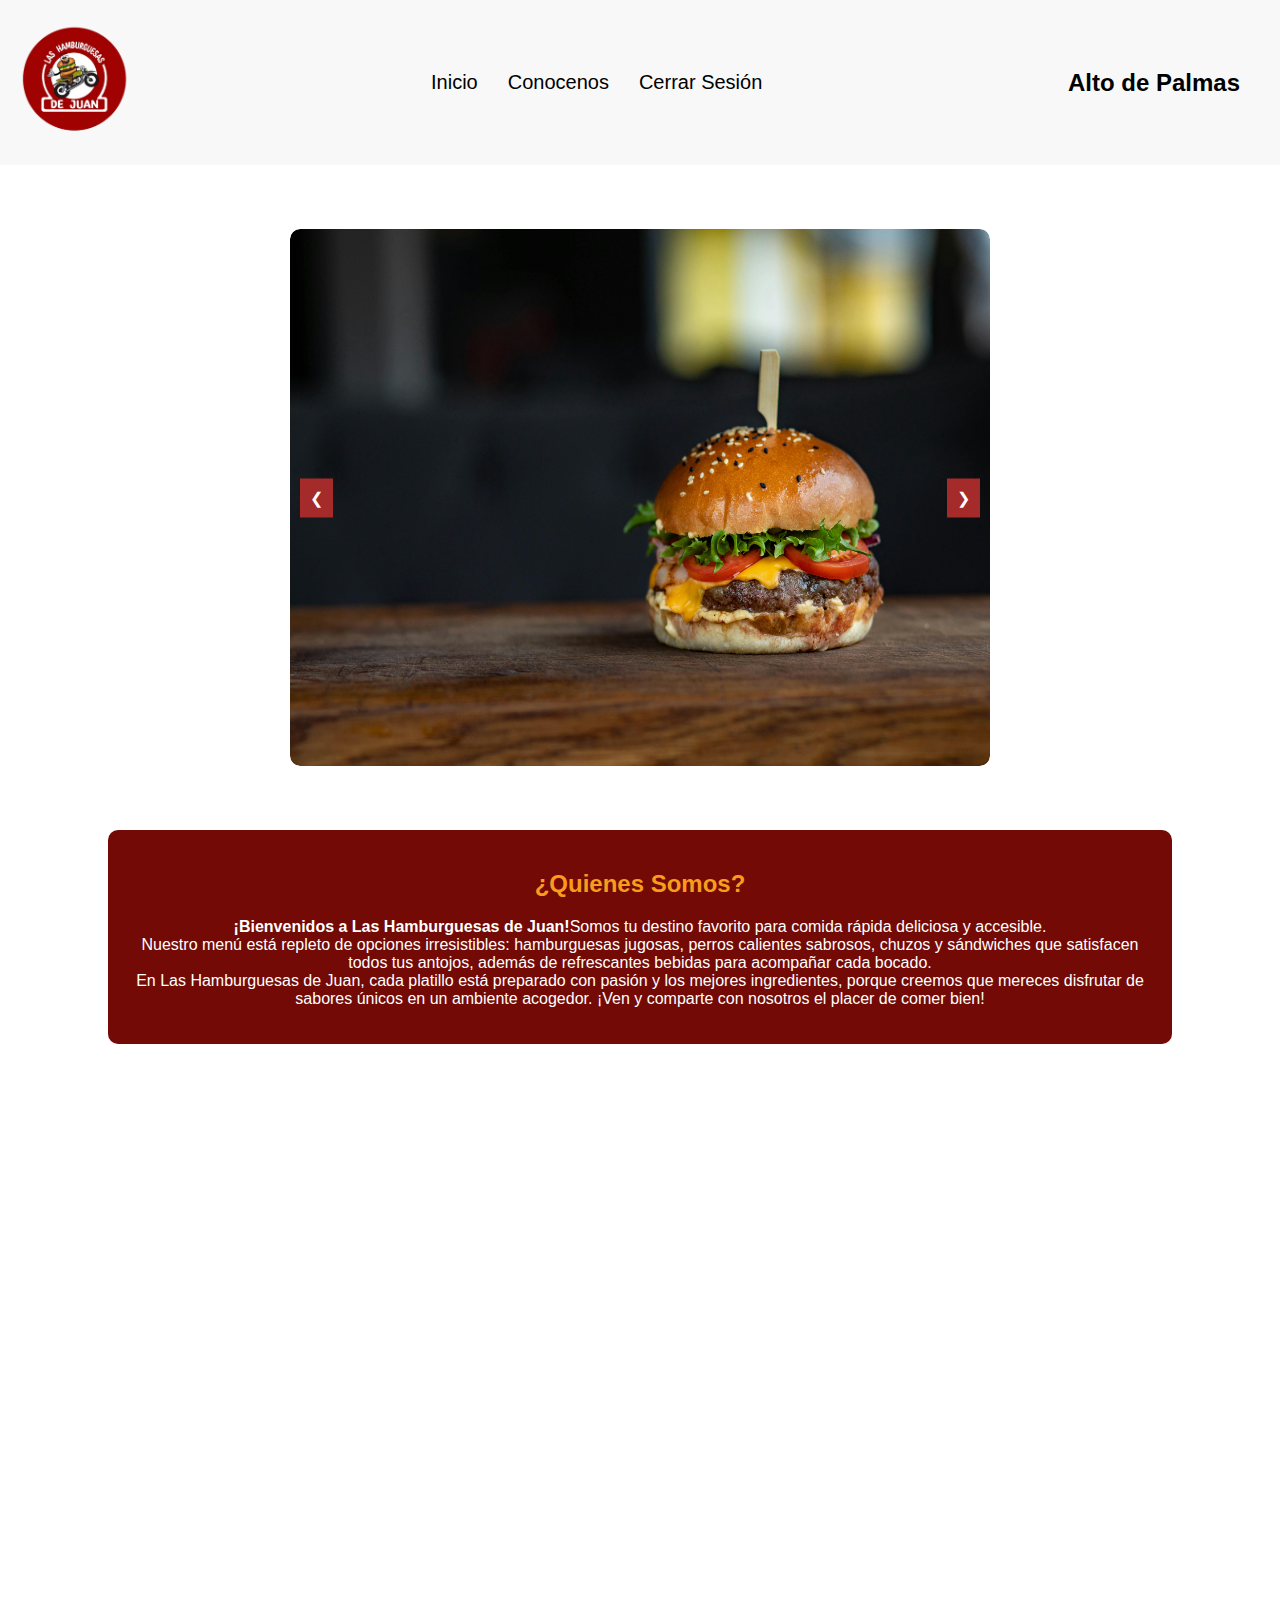
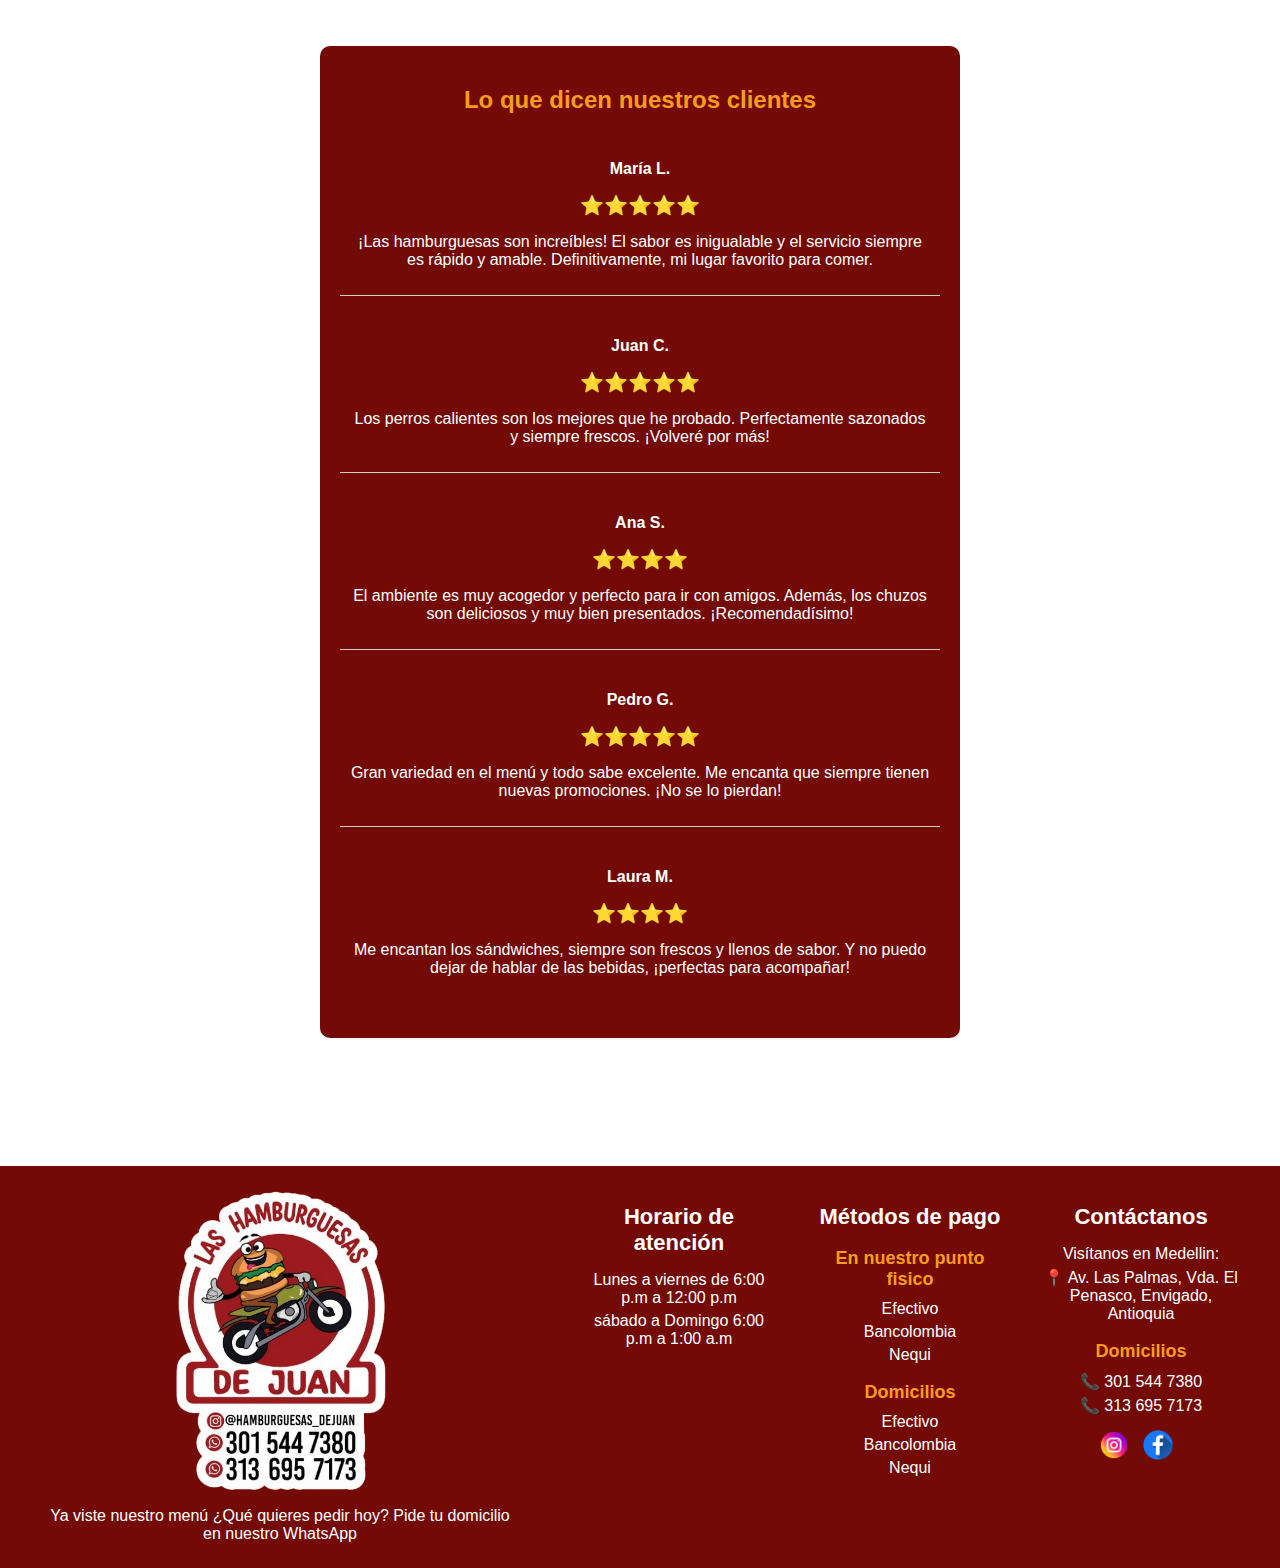
==== html/conocenos.html @ fceb3db5 "Termine de pulir el html principal, y cree el conocenos" ====
<!DOCTYPE html>
<html lang="en">
<head>
    <meta charset="UTF-8">
    <meta name="viewport" content="width=device-width, initial-scale=1.0">
    <title>Conocenos</title>
    <link rel="stylesheet" href="../css/conocenos.css">
    <link rel="stylesheet" href="../css/nav_header.css">
    <link rel="stylesheet" href="../css/footer.css">
</head>
<body>
    <div class="contenedor">
        <header>
            <img src="../img/logo_rojo.png" alt="Cargando Imagen">

            <nav>
                <ul type="none">
                    <li><a href="principal.html">Inicio</a></li>
                    <li><a href="conocenos.html">Conocenos</a></li>
                    <li><a href="../index.html">Cerrar Sesión</a></li>
                </ul>
            </nav>

            <div class="ubicacion">
                <h2><i class="fas fa-map-marker-alt"></i> Alto de Palmas</h2>
            </div>
        </header>
    </div>

    <div class="carrusel">
        <div class="imagenes">
            <img src="../img/carrusel_1.jpg" alt="Imagen 1" class="imagen">
            <img src="../img/carrusel_2.jpg" alt="Imagen 2" class="imagen">
            <img src="../img/carrusel_3.jpg" alt="Imagen 3" class="imagen">
            <img src="../img/carrusel_4.jpg" alt="Imagen 4" class="imagen">
            <img src="../img/carrusel_5.jpg" alt="Imagen 5" class="imagen">
        </div>
        <button class="boton boton-prev" onclick="cambiarImagen(-1)">&#10094;</button>
        <button class="boton boton-next" onclick="cambiarImagen(1)">&#10095;</button>
    </div>

    <div class="informacion">
        <h2>¿Quienes Somos?</h2>
        <p><strong>¡Bienvenidos a Las Hamburguesas de Juan!</strong>Somos tu destino favorito para comida rápida deliciosa y accesible. <br>
            Nuestro menú está repleto de opciones irresistibles: hamburguesas jugosas, perros calientes sabrosos, chuzos y sándwiches que satisfacen todos tus antojos, además de refrescantes bebidas para acompañar cada bocado. <br>
            En Las Hamburguesas de Juan, cada platillo está preparado con pasión y los mejores ingredientes, porque creemos que mereces disfrutar de sabores únicos en un ambiente acogedor. ¡Ven y comparte con nosotros el placer de comer bien!</p>
    </div>

    <iframe src="https://www.google.com/maps/embed?pb=!1m18!1m12!1m3!1d3966.8271575273557!2d-75.54092932597395!3d6.153898227350036!2m3!1f0!2f0!3f0!3m2!1i1024!2i768!4f13.1!3m3!1m2!1s0x8e46833ac3496e4b%3A0xb77291d69730d4a8!2sAlto%20de%20Las%20Palmas!5e0!3m2!1ses-419!2sco!4v1729214807333!5m2!1ses-419!2sco" width="600" height="450" style="border:0;" allowfullscreen="" loading="lazy" referrerpolicy="no-referrer-when-downgrade"></iframe>

    <div class="reseñas">
        <h2>Lo que dicen nuestros clientes</h2>
        
        <div class="reseña">
            <p><strong>María L.</strong></p>
            <div class="estrellas">⭐⭐⭐⭐⭐</div>
            <p>¡Las hamburguesas son increíbles! El sabor es inigualable y el servicio siempre es rápido y amable. Definitivamente, mi lugar favorito para comer.</p>
        </div>
        
        <div class="reseña">
            <p><strong>Juan C.</strong></p>
            <div class="estrellas">⭐⭐⭐⭐⭐</div>
            <p>Los perros calientes son los mejores que he probado. Perfectamente sazonados y siempre frescos. ¡Volveré por más!</p>
        </div>
        
        <div class="reseña">
            <p><strong>Ana S.</strong></p>
            <div class="estrellas">⭐⭐⭐⭐</div>
            <p>El ambiente es muy acogedor y perfecto para ir con amigos. Además, los chuzos son deliciosos y muy bien presentados. ¡Recomendadísimo!</p>
        </div>
        
        <div class="reseña">
            <p><strong>Pedro G.</strong></p>
            <div class="estrellas">⭐⭐⭐⭐⭐</div>
            <p>Gran variedad en el menú y todo sabe excelente. Me encanta que siempre tienen nuevas promociones. ¡No se lo pierdan!</p>
        </div>
        
        <div class="reseña">
            <p><strong>Laura M.</strong></p>
            <div class="estrellas">⭐⭐⭐⭐</div>
            <p>Me encantan los sándwiches, siempre son frescos y llenos de sabor. Y no puedo dejar de hablar de las bebidas, ¡perfectas para acompañar!</p>
        </div>
    </div>
    
    
    <footer>
        <div class="footer_container">
            <div class="logo-section">
                <img src="../img/logo_redes_sin.png" alt="Logo Donde Rafa">
                <p>Ya viste nuestro menú ¿Qué quieres pedir hoy? Pide tu domicilio en nuestro WhatsApp</p>
            </div>

            <div class="info-section">
                <div class="horarios">
                    <strong><h2>Horario de atención</h2></strong>
                    <p>Lunes a viernes de 6:00 p.m a 12:00 p.m</p>
                    <p>sábado a Domingo 6:00 p.m a 1:00 a.m</p>
                </div>

                <div class="metodos-pago">
                    <h2>Métodos de pago</h2>
                    <h3>En nuestro punto fisico</h3>
                    <p>Efectivo</p>
                    <p>Bancolombia</p>
                    <p>Nequi</p>

                    <h3>Domicilios</h3>
                    <p>Efectivo</p>
                    <p>Bancolombia</p>
                    <p>Nequi</p>
                </div>

                <div class="contacto">
                    <h2>Contáctanos</h2>
                    <p>Visítanos en Medellin:</p>
                    <p>📍 Av. Las Palmas, Vda. El Penasco, Envigado, Antioquia</p>
                    <h3>Domicilios</h3>
                    <a href="https://wa.link/g8bbqm" target="_blank"><p>📞 301 544 7380</p></a>
                    <a href="https://wa.link/ef5qwl" target="_blank"><p>📞 313 695 7173</p></a>
                    <div class="social-icons">
                        <a href="https://www.instagram.com/hamburguesas_dejuan?igsh=MWVxNng3bnZkMHRkeQ==" target="_blank"><img src="../img/instagram.png" alt="Instagram"></a>

                        <a href="https://www.facebook.com/profile.php?id=61563966890720&mibextid=LQQJ4d" target="_blank"><img src="../img/facebook.png" alt="Facebook"></a>
                    </div>
                </div>
            </div>
    </footer>
</body>
</html>
---- css/conocenos.css ----
body {
    text-align: center;
    align-items: center;
    justify-content: center;
    margin: 0;
    padding: 0;
    font-family: Arial, sans-serif;
}

/* Estilos generales */
.carrusel {
    position: relative;
    width: 90%;
    max-width: 700px;
    margin: 0 auto;
    overflow: hidden;
    border-radius: 10px;
    margin-top: 5%;
    margin-bottom: 5%;
}

.imagenes {
    display: flex;
    transition: transform 0.5s;
}

.imagen {
    min-width: 100%;
    border-radius: 10px;
}

.boton {
    position: absolute;
    top: 50%;
    transform: translateY(-50%);
    background-color: brown;
    color: white;
    border: none;
    padding: 10px;
    cursor: pointer;
    font-size: 1rem;
}

.boton-prev {
    left: 10px;
}

.boton-next {
    right: 10px;
}

.informacion {
    background-color: #730a05;
    width: 80%;
    padding: 20px;
    color: white;
    border-radius: 10px;
    margin: 0 auto 5% auto;
}

.informacion h2 {
    color: #f89c1c;
}

iframe {
    margin-bottom: 5%;
}

.reseñas {
    width: 80%;
    max-width: 600px;
    margin: 20px auto;
    padding: 20px;
    background-color: #730a05;
    border-radius: 10px;
    color: white;
    margin-bottom: 10%;
}

.reseña {
    margin-bottom: 15px;
    padding: 10px;
    border-bottom: 1px solid #ccc;
}

.reseña:last-child {
    border-bottom: none;
}

.reseñas h2 {
    text-align: center;
    margin-bottom: 20px;
    color: #f89c1c;
}

.estrellas {
    color: gold;
    font-size: 1.2em;
    margin-bottom: 10px;
}
---- css/nav_header.css ----
body {
    margin: 0;
    padding: 0;
}

.contenedor {
    background-color: #e2e2e2;
    font-size: 20px;
}

.contenedor img {
    width: 9%;
    height: auto;
    padding: 10px;
}

header {
    display: flex;
    justify-content: space-between;
    align-items: center;
    padding: 10px;
    background-color: #f8f8f8;
}

nav ul {
    display: flex;
    list-style: none;
    margin: 0;
    padding: 0;
}

nav ul li {
    margin-right: 10px;
}

nav ul li a {
    text-decoration: none;
    color: black;
    padding: 10px;
    transition: background-color 0.3s ease; /* Transición suave para el hover */
}

nav ul li a:hover {
    background-color: #d2ceff;
    border-radius: 3px;
}

.ubicacion h2 {
    margin-right: 30px;
    font-size: 1.5rem;
}

.ubicacion h2 i {
    color: red;
    margin-right: 8px;
}

.bienvenida {
    position: relative;
    width: 100%;
    height: auto;
    text-align: center;
}

.bienvenida img {
    width: 100%;
    height: auto;
    filter: brightness(50%);
    position: relative;
    z-index: 1;
}

.bienvenida h2,
.bienvenida button {
    position: absolute;
    z-index: 2;
    color: white;
}

.bienvenida h2 {
    top: 30%;
    left: 50%;
    transform: translate(-50%, -50%);
    font-size: 45px;
    text-align: center;
}

.bienvenida button {
    cursor: pointer;
    top: 70%;
    left: 50%;
    transform: translate(-50%, -50%);
    padding: 10px;
    font-size: 20px;
    background-color: #730a05;
    color: white;
    border: 2px solid white;
    border-radius: 5px;
    transition: background-color 0.3s ease; /* Transición suave para el hover */
}

.bienvenida button:hover {
    background-color: #a50f0f; /* Cambiar color al pasar el mouse */
}
---- css/footer.css ----
footer {
    background-color: #730a05;
}

.footer_container {
    display: flex;
    justify-content: space-between;
    padding: 20px;
    max-width: 1200px;
    margin: auto;
    text-align: center;
    flex-wrap: wrap; /* Permite que los elementos se acomoden en pantallas más pequeñas */
}

.logo-section {
    width: 40%;
    text-align: center;
}

.logo-section img {
    width: 100%;
    max-width: 250px;
    height: auto;
}

.logo-section p {
    margin-top: 20px;
    font-size: 18px;
    color: white;
}

.info-section {
    display: flex;
    justify-content: space-between;
    width: 55%;
    flex-wrap: wrap; /* Asegura que las secciones se reorganicen en pantallas pequeñas */
}

.horarios, .metodos-pago, .contacto {
    width: 30%;
    margin-bottom: 20px;
}

.footer_container h2 {
    font-size: 22px;
    color: #fff;
    margin-bottom: 15px;
}

.footer_container h3 {
    color: #f89c1c;
    font-size: 18px;
    margin-bottom: 10px;
}

.footer_container p {
    font-size: 16px;
    margin: 5px 0;
    color: white;
}

.footer_container a {
    text-decoration: none;
}

.contacto .social-icons {
    margin-top: 15px;
}

.contacto .social-icons img {
    width: 30px;
    height: 30px;
    margin-right: 10px;
}
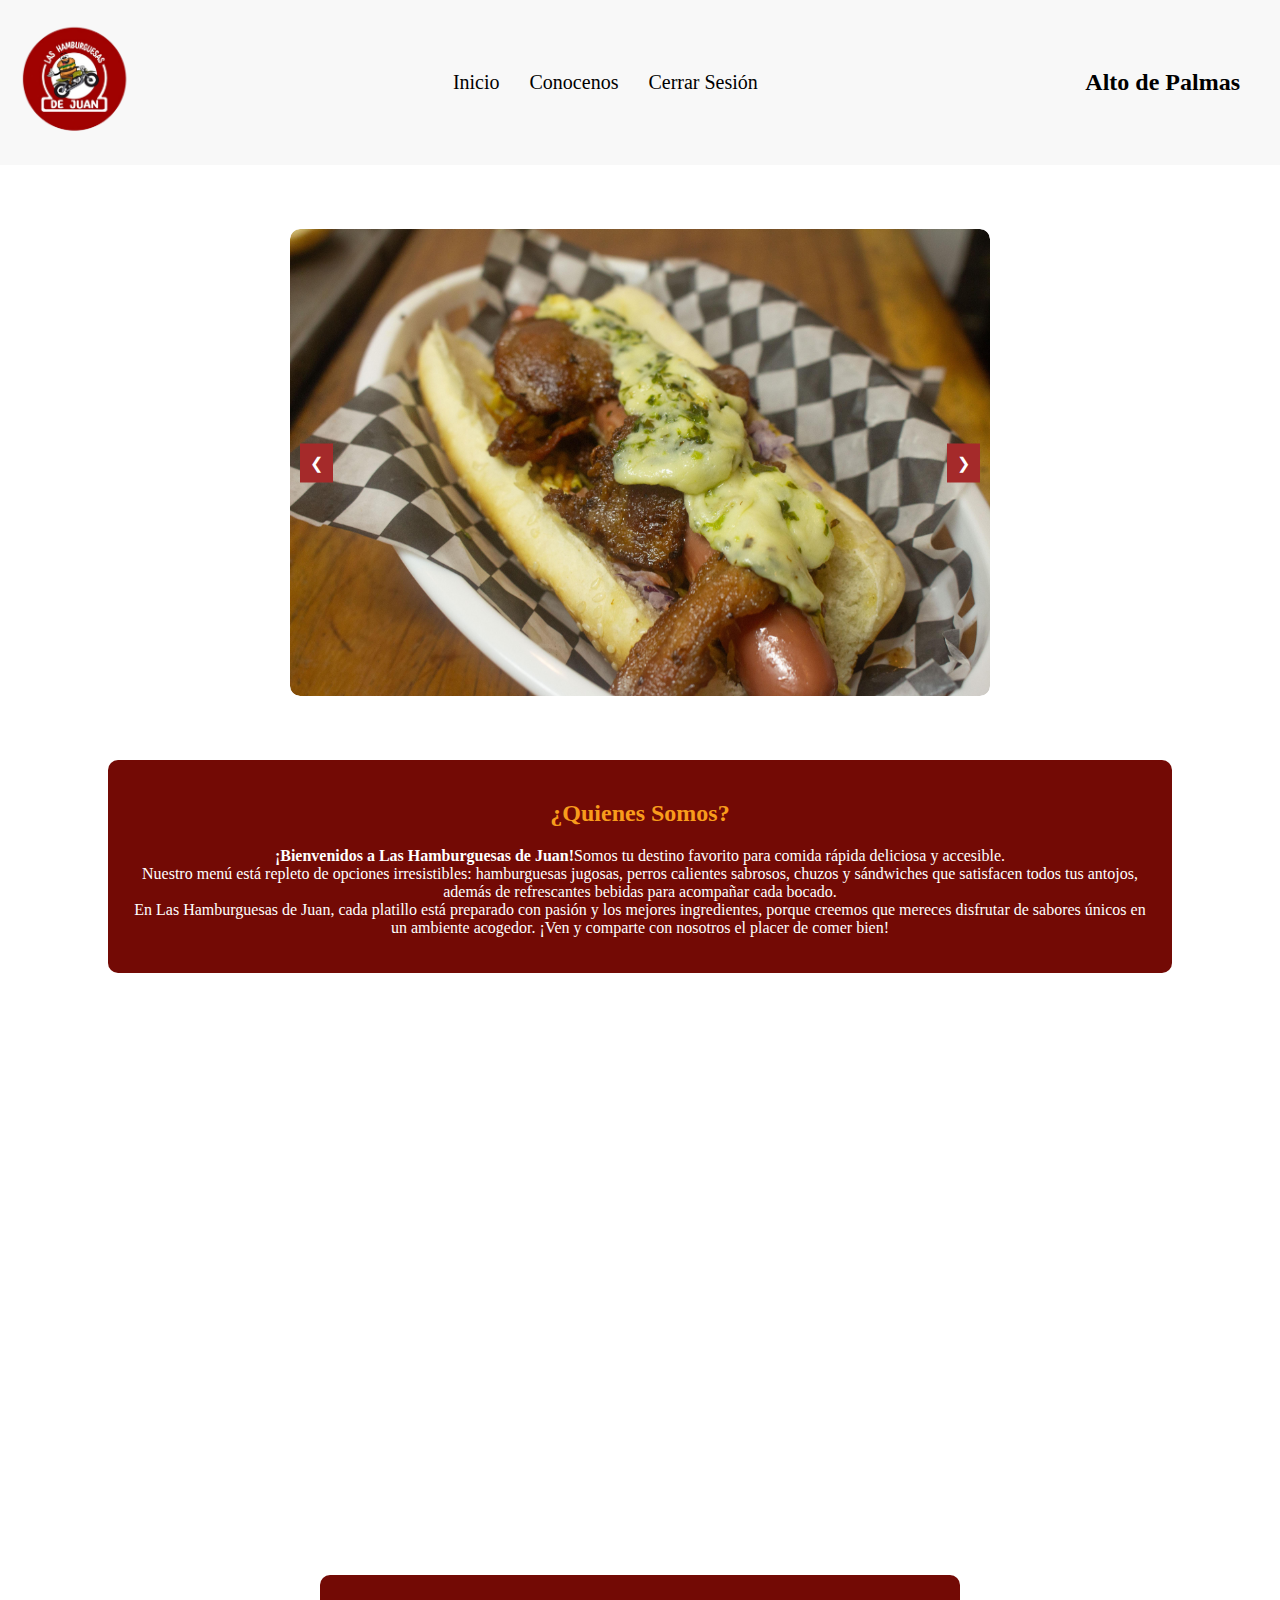
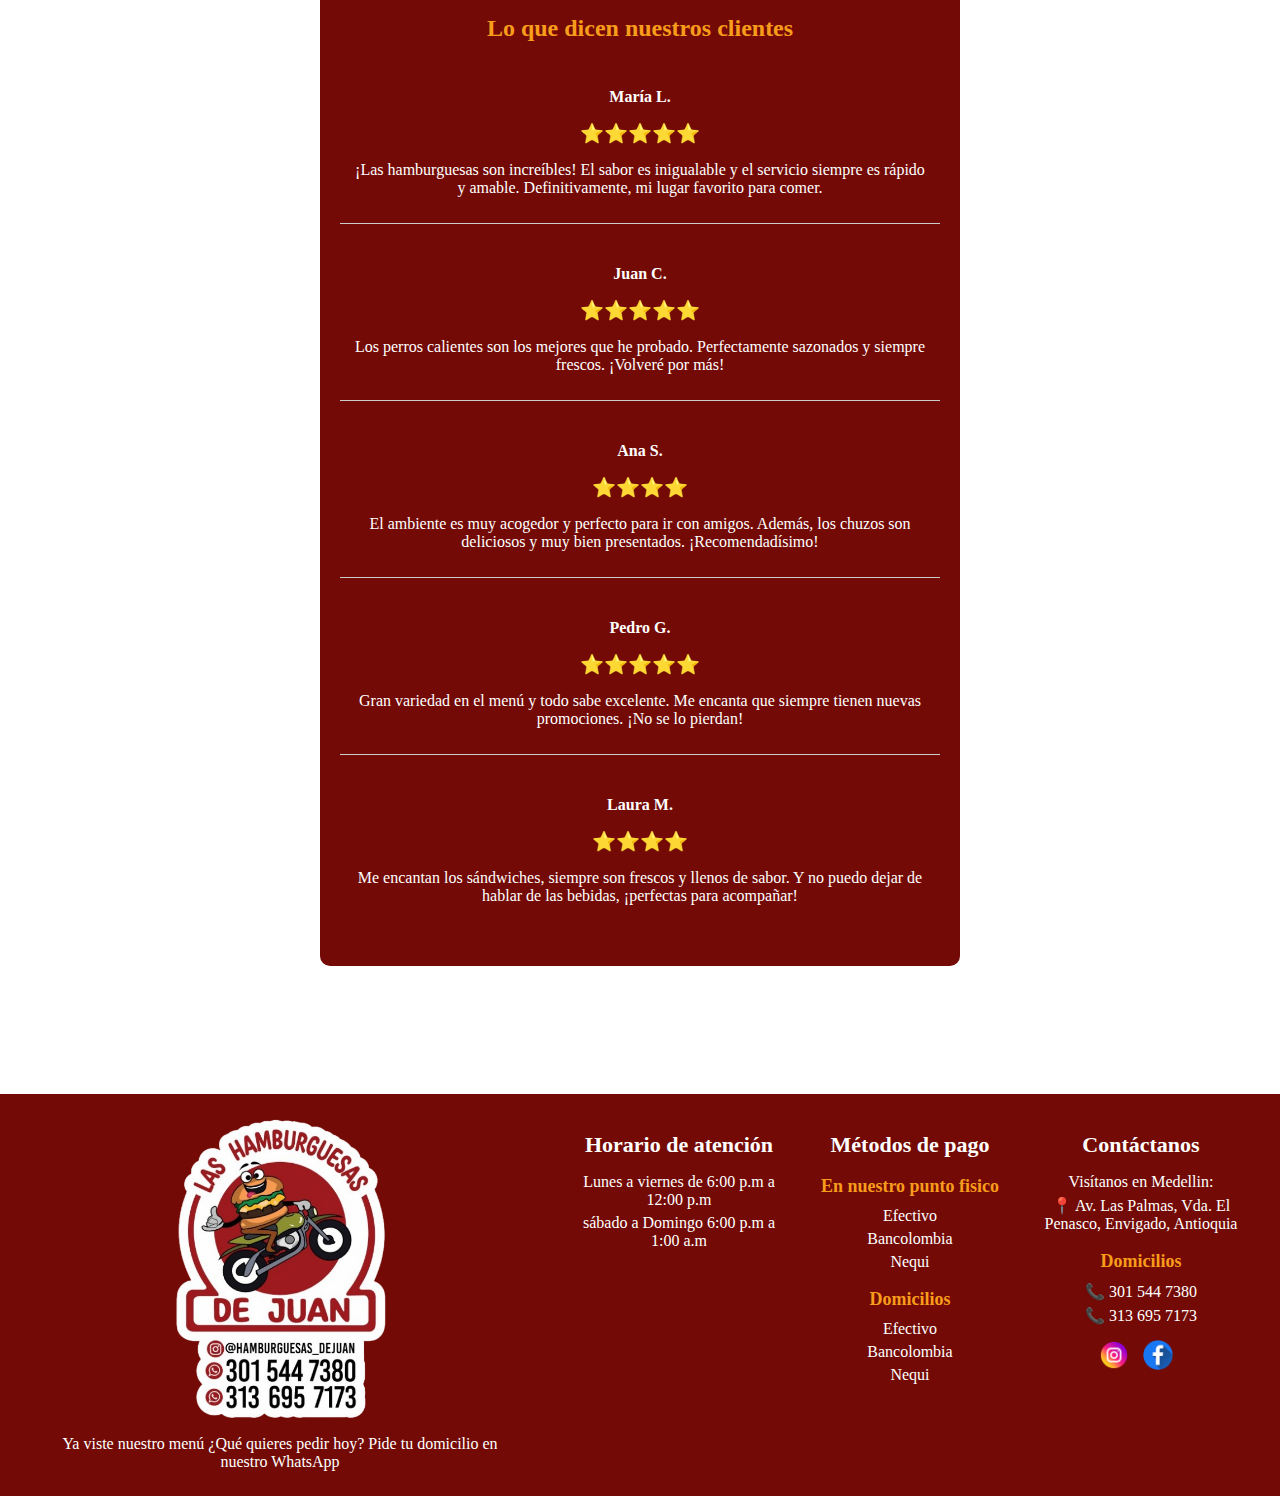
==== commit e481ef36: "Retoques, cambio de imagenes y ajustes" ====
--- a/html/conocenos.html
+++ b/html/conocenos.html
@@ -4,6 +4,7 @@
     <meta charset="UTF-8">
     <meta name="viewport" content="width=device-width, initial-scale=1.0">
     <title>Conocenos</title>
+    <link rel="icon" href="../img/icono.ico" type="image/x-icon">
     <link rel="stylesheet" href="../css/conocenos.css">
     <link rel="stylesheet" href="../css/nav_header.css">
     <link rel="stylesheet" href="../css/footer.css">
@@ -125,5 +126,7 @@
                 </div>
             </div>
     </footer>
+
+    <script src="../js/carrusel.js"></script>
 </body>
 </html>--- a/css/conocenos.css
+++ b/css/conocenos.css
@@ -4,7 +4,6 @@
     justify-content: center;
     margin: 0;
     padding: 0;
-    font-family: Arial, sans-serif;
 }
 
 /* Estilos generales */
@@ -97,4 +96,72 @@
     color: gold;
     font-size: 1.2em;
     margin-bottom: 10px;
+}
+
+/* Media Queries para dispositivos móviles (480px y menores) */
+@media (max-width: 480px) {
+
+    .informacion,
+    .reseñas {
+        width: 95%;
+    }
+
+    .boton {
+        padding: 6px;
+        font-size: 0.8rem;
+    }
+
+    .informacion h2,
+    .reseñas h2 {
+        font-size: 1.2em;
+    }
+
+    .estrellas {
+        font-size: 0.9em;
+    }
+}
+
+/* Media Queries para tablets y pantallas medianas (768px y menores) */
+@media (max-width: 768px) {
+
+    .informacion,
+    .reseñas {
+        width: 90%;
+    }
+
+    .boton {
+        padding: 8px;
+    }
+
+    .informacion h2,
+    .reseñas h2 {
+        font-size: 1.5em;
+    }
+
+    .estrellas {
+        font-size: 1em;
+    }
+}
+
+/* Media Queries para pantallas grandes (1368px y mayores) */
+@media (min-width: 1368px) {
+
+    .informacion,
+    .reseñas {
+        width: 70%;
+    }
+
+    .boton {
+        padding: 12px;
+        font-size: 1.2rem;
+    }
+
+    .informacion h2,
+    .reseñas h2 {
+        font-size: 2em;
+    }
+
+    .estrellas {
+        font-size: 1.5em;
+    }
 }--- a/css/nav_header.css
+++ b/css/nav_header.css
@@ -37,7 +37,8 @@
     text-decoration: none;
     color: black;
     padding: 10px;
-    transition: background-color 0.3s ease; /* Transición suave para el hover */
+    transition: background-color 0.3s ease;
+    /* Transición suave para el hover */
 }
 
 nav ul li a:hover {
@@ -96,9 +97,44 @@
     color: white;
     border: 2px solid white;
     border-radius: 5px;
-    transition: background-color 0.3s ease; /* Transición suave para el hover */
+    transition: background-color 0.3s ease;
+    /* Transición suave para el hover */
 }
 
 .bienvenida button:hover {
-    background-color: #a50f0f; /* Cambiar color al pasar el mouse */
+    background-color: #a50f0f;
+    /* Cambiar color al pasar el mouse */
+}
+
+/* Media Queries */
+@media (max-width: 768px) {
+    .bienvenida h2 {
+        font-size: 35px;
+    }
+
+    .bienvenida button {
+        font-size: 18px;
+        padding: 8px;
+    }
+
+    nav ul li {
+        margin-right: 5px;
+        /* Reducir margen en pantallas más pequeñas */
+    }
+}
+
+@media (max-width: 480px) {
+    .bienvenida h2 {
+        font-size: 28px;
+    }
+
+    .bienvenida button {
+        font-size: 16px;
+        padding: 6px;
+    }
+
+    nav ul li a {
+        padding: 8px;
+        /* Ajustar padding en enlaces */
+    }
 }--- a/css/footer.css
+++ b/css/footer.css
@@ -9,7 +9,8 @@
     max-width: 1200px;
     margin: auto;
     text-align: center;
-    flex-wrap: wrap; /* Permite que los elementos se acomoden en pantallas más pequeñas */
+    flex-wrap: wrap;
+    /* Permite que los elementos se acomoden en pantallas más pequeñas */
 }
 
 .logo-section {
@@ -33,10 +34,13 @@
     display: flex;
     justify-content: space-between;
     width: 55%;
-    flex-wrap: wrap; /* Asegura que las secciones se reorganicen en pantallas pequeñas */
+    flex-wrap: wrap;
+    /* Asegura que las secciones se reorganicen en pantallas pequeñas */
 }
 
-.horarios, .metodos-pago, .contacto {
+.horarios,
+.metodos-pago,
+.contacto {
     width: 30%;
     margin-bottom: 20px;
 }
@@ -71,4 +75,59 @@
     width: 30px;
     height: 30px;
     margin-right: 10px;
+}
+
+/* Media Queries para dispositivos móviles (768px y menores) */
+@media (max-width: 768px) {
+    .footer_container {
+        flex-direction: column;
+        /* Cambiar de fila a columna */
+        text-align: center;
+        /* Centrar los elementos */
+    }
+
+    .logo-section,
+    .info-section {
+        width: 100%;
+    }
+
+    .info-section {
+        flex-direction: column;
+        align-items: center;
+    }
+
+    .horarios,
+    .metodos-pago,
+    .contacto {
+        width: 100%;
+        /* Cada sección ocupará toda la anchura en pantallas pequeñas */
+        margin-bottom: 20px;
+    }
+
+    .footer_container h2,
+    .footer_container h3 {
+        font-size: 20px;
+        /* Ajustar el tamaño del texto */
+    }
+
+    .footer_container p {
+        font-size: 14px;
+    }
+}
+
+/* Media Queries para dispositivos móviles pequeños (480px y menores) */
+@media (max-width: 480px) {
+    .logo-section img {
+        max-width: 200px;
+        /* Reducir tamaño del logo en pantallas muy pequeñas */
+    }
+
+    .footer_container h2,
+    .footer_container h3 {
+        font-size: 18px;
+    }
+
+    .footer_container p {
+        font-size: 12px;
+    }
 }